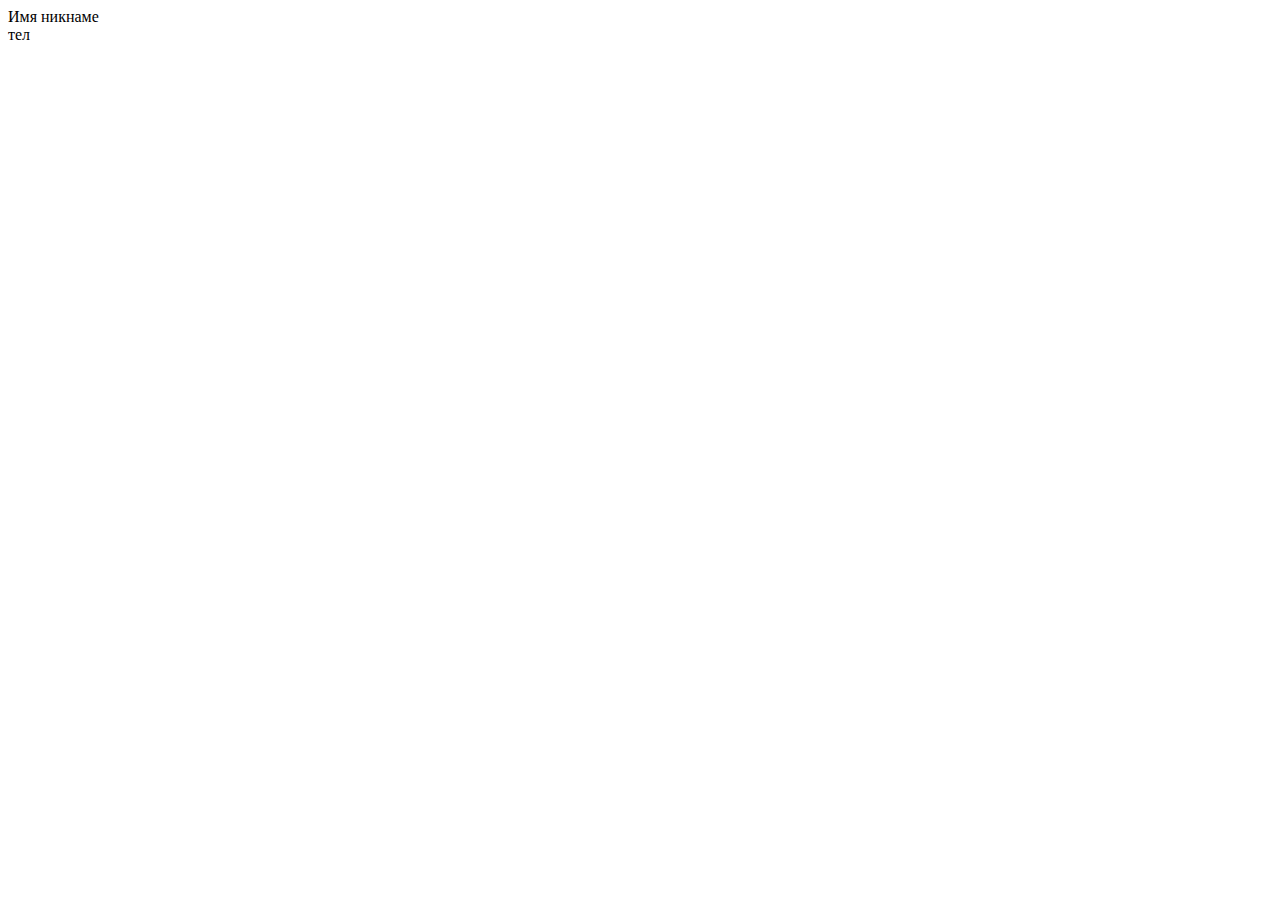
==== userprofile.html @ 41de5435 "Add files via upload" ====
<!DOCTYPE html>
<html lang="ru">
  <head>
    <meta charset="UTF-8" />
    <meta name="viewport" content="width=device-width, initial-scale=1.0">
    <meta http-equiv="X-UA-Compatible" content="ie=edge" />
    <link rel="stylesheet" href="./styles/userprofile.css" />
  </head>
  <body>
    <div class="profile">
      <div class="user_ph_big"></div>
        <div class="user_description">
            Имя
            никнаме
            <div class="user_info">
                тел
            </div>
        </div>
    </div>

    <script src="./userProfile.js"></script>
  </body>
</html>
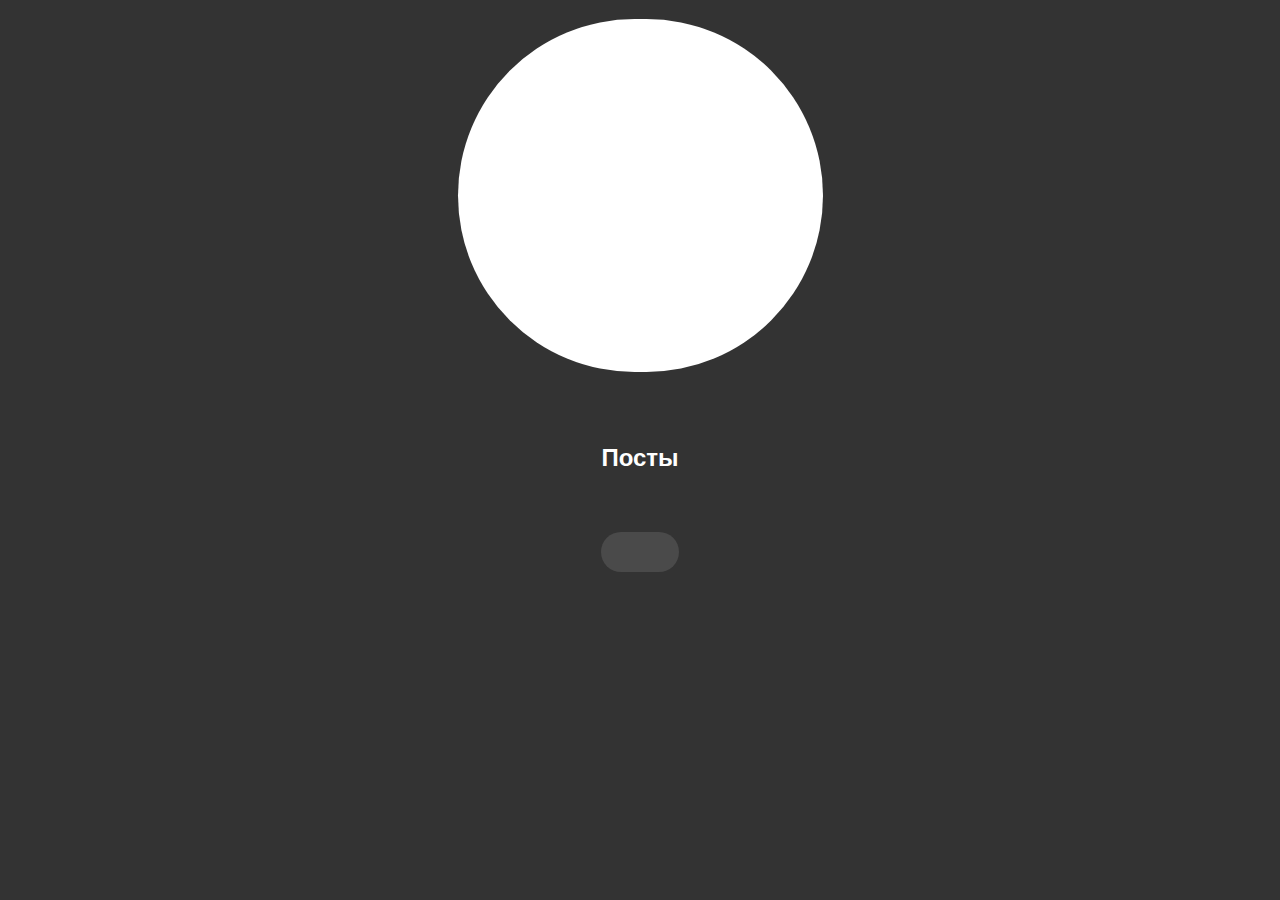
==== commit 266b96da: "Add files via upload" ====
--- a/userprofile.html
+++ b/userprofile.html
@@ -5,19 +5,21 @@
     <meta name="viewport" content="width=device-width, initial-scale=1.0">
     <meta http-equiv="X-UA-Compatible" content="ie=edge" />
     <link rel="stylesheet" href="./styles/userprofile.css" />
+    <title>профиль юзера</title>
   </head>
   <body>
     <div class="profile">
       <div class="user_ph_big"></div>
-        <div class="user_description">
-            Имя
-            никнаме
-            <div class="user_info">
-                тел
-            </div>
+      <div class="user">
+        <div class="user_info"></div>
+
+        <div class="user_posts">
+          <h2>Посты</h2>
+          <ul class="user_posts_list"></ul>
         </div>
+      </div>
     </div>
 
-    <script src="./userProfile.js"></script>
+    <script src="./js/userprofile.js"></script>
   </body>
 </html>--- a/styles/userprofile.css
+++ b/styles/userprofile.css
@@ -0,0 +1,135 @@
+body {
+    background-color: #333333;
+}
+
+.profile {
+    display: flex;
+    flex-direction: column;
+    align-items: center;
+    margin-top: 19px;
+}
+
+.user_ph_big {
+    width: 365px;
+    height: 353px;
+    border-radius: 290px;
+    background-color: white;
+    margin-bottom: 10px;
+}
+
+.user {
+    display: flex;
+    flex-direction: column;
+    gap: 42px;
+}
+
+.user_info {
+    display: flex;
+    flex-direction: column;
+    gap: 12px;
+}
+
+.user_posts_list {
+    padding-left: 0px;
+}
+
+.user-profile_head {
+    display: flex;
+    flex-direction: column;
+    border-radius: 2px;
+    color: white;
+    background-color: #4A4A4A;
+    border-radius: 20px;
+    align-items: center;
+}
+
+.user-name_location {
+    display: flex;
+    flex-direction: column;
+    padding: 20px;
+    gap: 32px;
+}
+.user_location {
+    display: flex;
+    align-items: center;
+    color: white;
+}
+.user_location img {
+    width: 24px;
+    height: 24px;
+}
+
+.user_info_block {
+    display: flex;
+    flex-direction: column;
+    align-items: center;
+    width: auto;
+    margin-top: 30px;
+
+}
+.user_info_title {
+    padding-bottom: 24px;
+}
+strong {
+    color: white;
+}
+.user-profile_link {
+    color: white;
+}
+.user_info_title {
+    font-family: "Inter title", sans-serif;
+    color: white;
+}
+
+.user_info_item {
+    font-family: "Inter title", sans-serif;
+    border-top: 2px solid white;
+    padding: 16px 0px;
+}
+
+.user_posts {
+    display: flex;
+    flex-direction: column;
+    gap: 24px;
+}
+
+.user_posts h2 {
+    font-family: "Inter title", sans-serif;
+    color: white;
+}
+
+.user_posts_list {
+    display: flex;
+    flex-direction: column;
+    gap: 48px;
+    background-color: #4A4A4A;
+    border-radius: 20px;
+    padding: 20px;
+}
+
+.user_post-item-up {
+    display: flex;
+    flex-direction: row;
+    gap: 24px;
+}
+.user_post-item-up_ph{
+    width: 56px;
+    height: 56px;
+    background: white;
+    border-radius: 50px;
+}
+
+.user_posts-item {
+    display: flex;
+    flex-direction: column;
+    gap: 32px;
+
+    font-family: "Inter p-big", sans-serif;
+    color: white;
+}
+
+.user_post-item-up_name {
+    font-family: "Inter h3", sans-serif;
+    color: white;
+}
+
